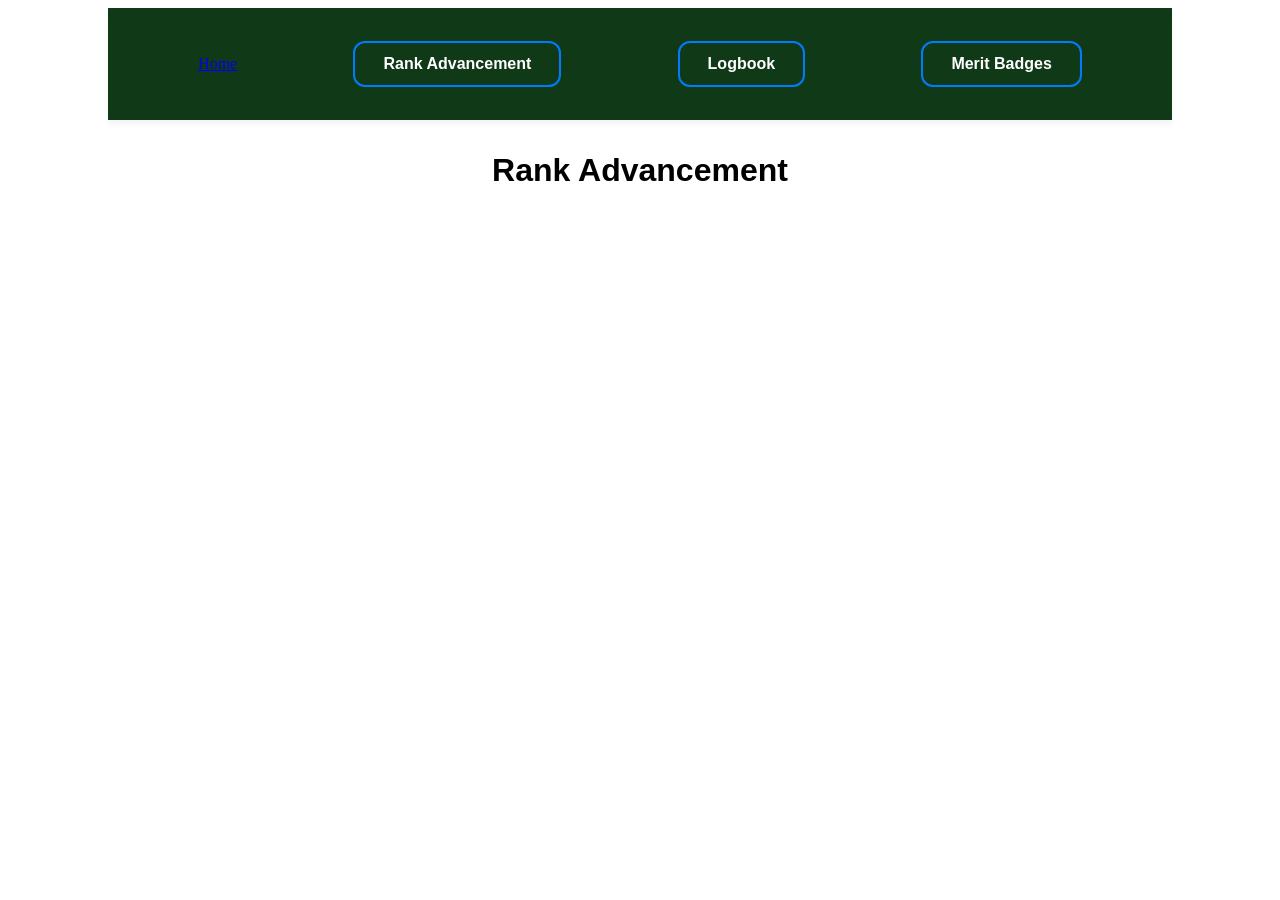
==== rank.html @ e0ed7deb "base page layout and navbar" ====
<!DOCTYPE html>
<html>
  <head>
    <meta charset="UTF-8">
    <title>My UI</title>
    <link rel="stylesheet" href="styles.css">
  </head>
  <body>
    <div class="navbar">
        <a href="index.html" class="home_btn">Home</a>
        <a href="rank.html" class="nav_btn">Rank Advancement</a>
        <a href="logbook.html" class="nav_btn">Logbook</a>
        <a href="merit.html" class="nav_btn">Merit Badges</a>
    </div>
    <h1 class="main-title">Rank Advancement</h1>
   
  </body>
</html>
---- styles.css ----
/* Center the main title */
.main-title {
  text-align: center;
  margin-top: 2rem;
  font-family: Arial, sans-serif;
}

/* Spread the 3 links evenly across the page width */
.homepage_nav {
  display: flex;
  justify-content: space-around; /* Distributes links evenly with equal space around them */
  align-items: center;
  padding: 2rem;
  max-width: 900px;              /* Keeps the links from stretching too far on huge screens */
  margin: 0 auto;                /* Centers the entire navigation bar horizontally */
}


/*all of the navigation styles*/
.navbar {
  display: flex;
  justify-content: space-around; /* Distributes links evenly with equal space around them */
  align-items: center;
  padding: 2rem;
  max-width: 900px;              /* Keeps the links from stretching too far on huge screens */
  margin: 0 auto;                /* Centers the entire navigation bar horizontally */
}

/* Style each anchor tag into a nice rounded box */
.nav_btn {
  text-decoration: none;        /* Removes the default blue underline */
  color: #ffff;               /* Dark grey text color */
  font-family: Arial, sans-serif;
  font-weight: bold;
  
  /* Box dimensions & padding */
  padding: 12px 28px;
  
  /* Border & Rounded Corners */
  border: 2px solid #007bff;     /* Blue border outline */
  border-radius: 12px;           /* Makes the box corners rounded */
  
  /* Smooth transition for hover effects */
  transition: all 0.3s ease;
}

/* Optional hover effect when you mouse over a button */
.nav_btn:hover {
  background-color: #007bff;
  color: #ffffff;                /* Switches text to white on hover */
  transform: translateY(-2px);   /* Slight lift effect */
}

.navbar {
  /* Layout & Spacing */
  display: flex;
  justify-content: space-around;
  align-items: center;
  
  /* Size Controls */
  width: 100%;                  /* Makes the bar span the full width of the screen */
  max-width: 1000px;             /* Prevents it from getting too wide on huge monitors */
  min-height: 80px;              /* Sets a fixed height so it stays consistent */
  margin: 0 auto;                /* Centers the nav bar horizontally */
  padding: 1rem 2rem;            /* Spacing inside the bar (top/bottom, left/right) */
  
  /* Visual Differentiation */
  background-color: #103a17;    /* Light grey background color */    /* Subtle border outline */
          /* Gives the nav bar rounded corners */
  box-shadow: 0 4px 6px rgba(0, 0, 0, 0.05); /* Adds a soft drop shadow */
}
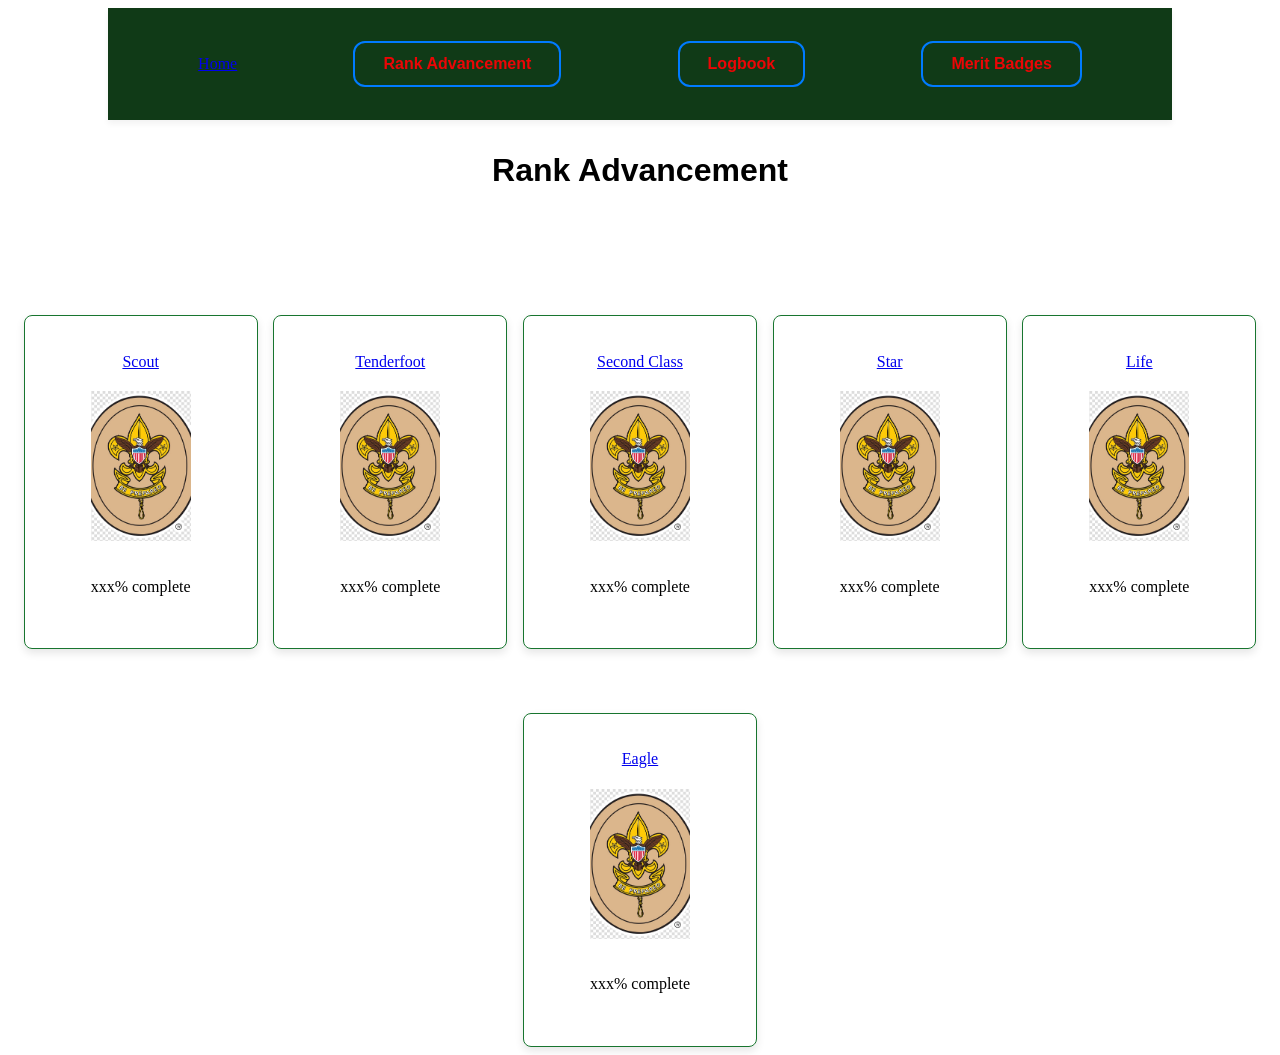
==== commit b8c2c6f6: "added rank cards and empty rank pages" ====
--- a/rank.html
+++ b/rank.html
@@ -4,6 +4,7 @@
     <meta charset="UTF-8">
     <title>My UI</title>
     <link rel="stylesheet" href="styles.css">
+    <link rel="stylesheet" href="rank_styles.css">
   </head>
   <body>
     <div class="navbar">
@@ -13,6 +14,38 @@
         <a href="merit.html" class="nav_btn">Merit Badges</a>
     </div>
     <h1 class="main-title">Rank Advancement</h1>
+    <div class="ranks">
+        <div class="rank_card">
+            <a href="scout.html" class="rank_btn">Scout</a>
+            <img src="placeholder.jpg" alt="Scout Badge" class="rank_img">
+            <p>xxx% complete</p>
+        </div>
+        <div class="rank_card">
+            <a href="tenderfoot.html" class="rank_btn">Tenderfoot</a>
+            <img src="placeholder.jpg" alt="Tenderfoot Badge" class="rank_img">
+            <p>xxx% complete</p>
+        </div>
+        <div class="rank_card">
+            <a href="secondclass.html" class="rank_btn">Second Class</a>
+            <img src="placeholder.jpg" alt="Second Class Badge" class="rank_img">
+            <p>xxx% complete</p>
+        </div>
+        <div class="rank_card">
+            <a href="star.html" class="rank_btn">Star</a>
+            <img src="placeholder.jpg" alt="Star Badge" class="rank_img">
+            <p>xxx% complete</p>
+        </div>
+        <div class="rank_card">
+            <a href="life.html" class="rank_btn">Life</a>
+            <img src="placeholder.jpg" alt="Life Badge" class="rank_img">
+            <p>xxx% complete</p>
+        </div>
+        <div class="rank_card">
+            <a href="eagle.html" class="rank_btn">Eagle</a>
+            <img src="placeholder.jpg" alt="Eagle Badge" class="rank_img">
+            <p>xxx% complete</p>
+        </div>
+    </div>
    
   </body>
 </html>
--- a/styles.css
+++ b/styles.css
@@ -16,7 +16,7 @@
 }
 
 
-/*all of the navigation styles*/
+/*all of the navigation styles-------------------------------------------------------------------------------------*/
 .navbar {
   display: flex;
   justify-content: space-around; /* Distributes links evenly with equal space around them */
@@ -29,7 +29,7 @@
 /* Style each anchor tag into a nice rounded box */
 .nav_btn {
   text-decoration: none;        /* Removes the default blue underline */
-  color: #ffff;               /* Dark grey text color */
+  color: #eb0606;               /* Dark grey text color */
   font-family: Arial, sans-serif;
   font-weight: bold;
   
--- a/rank_styles.css
+++ b/rank_styles.css
@@ -0,0 +1,31 @@
+.ranks{
+    display:flex;
+    flex-direction:row;
+    justify-content:space-evenly;
+    align-items:center;
+    flex-wrap:wrap;
+    margin-top:5%;
+}
+
+.rank_card{
+    margin-top:5%;
+    width: 200px;
+    height: 300px;
+    border: 1px solid #18752f;
+    border-radius: 8px;
+    box-shadow: 0 4px 8px rgba(0, 0, 0, 0.1);
+    text-align: center;
+    padding: 16px;
+    transition: transform 0.3s ease, box-shadow 0.3s ease;
+    display:flex;
+    flex-direction:column;
+    justify-content:space-evenly;
+    align-items:center;
+}
+
+.rank_img{
+    width: 50%;
+    height: 50%;
+    object-fit: cover;
+    margin-bottom: 5%px;
+}
